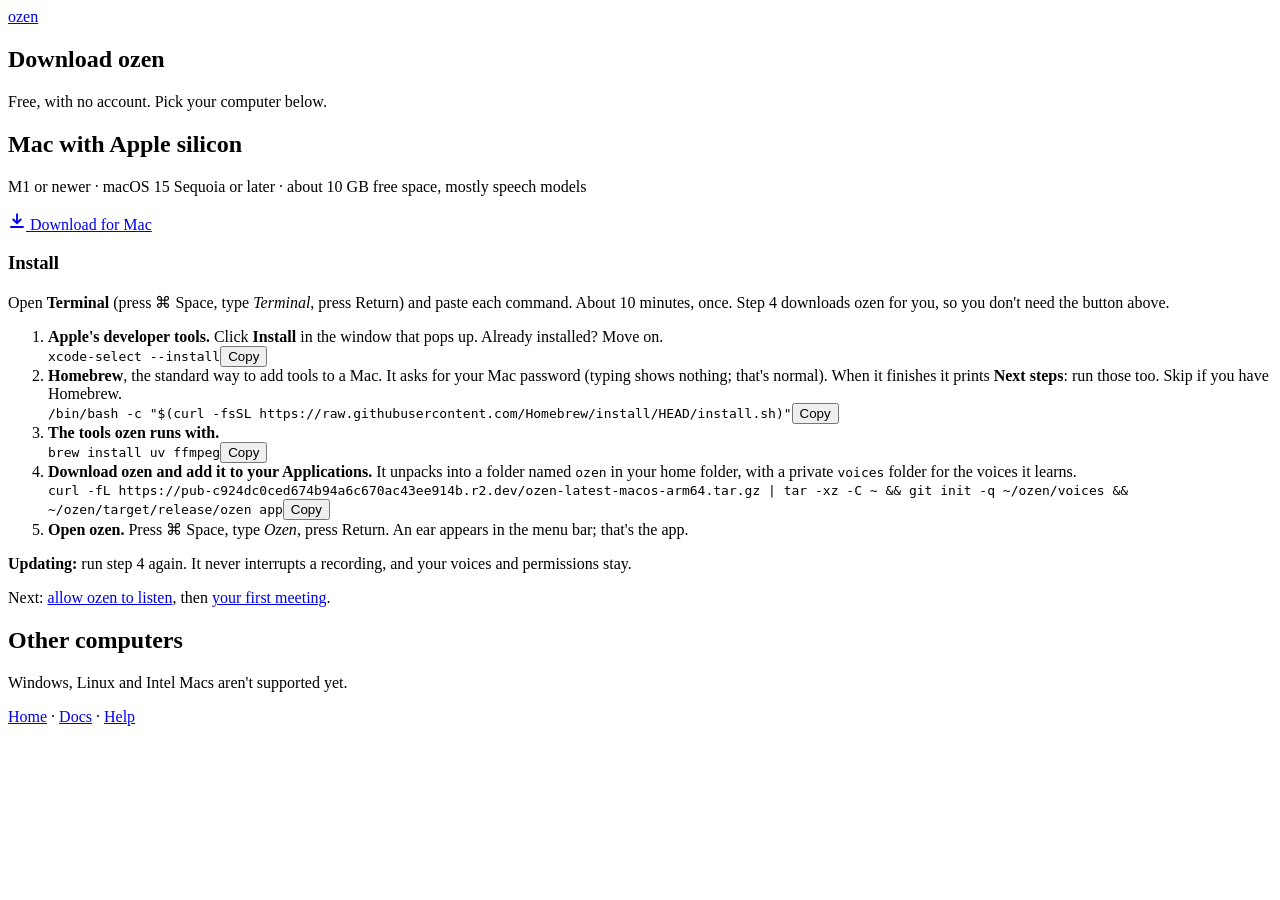
==== public/download/index.html @ f6161204 "Add a /download page that owns download and install steps The landing CTA goes there; each platform " ====
<!doctype html>
<html lang="en">
<head>
<meta charset="utf-8">
<meta name="viewport" content="width=device-width, initial-scale=1">
<title>Download ozen</title>
<meta name="description" content="Download ozen, the free private meeting copilot, and install it in about 10 minutes.">
<link rel="icon" href="/favicon.svg" type="image/svg+xml">
<link rel="preconnect" href="https://fonts.googleapis.com">
<link rel="preconnect" href="https://fonts.gstatic.com" crossorigin>
<link href="https://fonts.googleapis.com/css2?family=Rubik:wght@400;500;700&display=swap" rel="stylesheet">
<link rel="stylesheet" href="/style.css">
</head>
<body>
<main>
	<section class="hero">
		<a class="logo" href="/"><img src="/favicon.svg" alt="">ozen</a>
		<h1>Download ozen</h1>
		<p class="lead">Free, with no account. Pick your computer below.</p>
	</section>

	<!-- ponytail: one section per platform; add a platform picker when there's a second one -->
	<section id="macos-arm64">
		<h2>Mac with Apple silicon</h2>
		<p class="note">M1 or newer · macOS 15 Sequoia or later · about 10 GB free space, mostly speech models</p>
		<div class="cta">
			<a class="btn" href="https://pub-c924dc0ced674b94a6c670ac43ee914b.r2.dev/ozen-latest-macos-arm64.tar.gz" download>
				<svg width="18" height="18" viewBox="0 0 24 24" fill="none" stroke="currentColor" stroke-width="2.5" stroke-linecap="round" aria-hidden="true"><path d="M12 3v12m-5-5 5 5 5-5M4 20h16"/></svg>
				Download for Mac
			</a>
		</div>

		<h3 id="install">Install</h3>
		<p>Open <b>Terminal</b> (press ⌘ Space, type <i>Terminal</i>, press Return) and paste each command. About 10 minutes, once.
			Step 4 downloads ozen for you, so you don't need the button above.</p>
		<ol>
			<li><b>Apple's developer tools.</b> Click <b>Install</b> in the window that pops up. Already installed? Move on.
				<div class="cmd"><code>xcode-select --install</code><button type="button">Copy</button></div></li>
			<li><b>Homebrew</b>, the standard way to add tools to a Mac. It asks for your Mac password (typing shows nothing; that's normal).
				When it finishes it prints <b>Next steps</b>: run those too. Skip if you have Homebrew.
				<div class="cmd"><code>/bin/bash -c "$(curl -fsSL https://raw.githubusercontent.com/Homebrew/install/HEAD/install.sh)"</code><button type="button">Copy</button></div></li>
			<li><b>The tools ozen runs with.</b>
				<div class="cmd"><code>brew install uv ffmpeg</code><button type="button">Copy</button></div></li>
			<li><b>Download ozen and add it to your Applications.</b> It unpacks into a folder named <code>ozen</code> in your home folder,
				with a private <code>voices</code> folder for the voices it learns.
				<div class="cmd"><code>curl -fL https://pub-c924dc0ced674b94a6c670ac43ee914b.r2.dev/ozen-latest-macos-arm64.tar.gz | tar -xz -C ~ && git init -q ~/ozen/voices && ~/ozen/target/release/ozen app</code><button type="button">Copy</button></div></li>
			<li><b>Open ozen.</b> Press ⌘ Space, type <i>Ozen</i>, press Return. An ear appears in the menu bar; that's the app.</li>
		</ol>
		<p id="update"><b>Updating:</b> run step 4 again. It never interrupts a recording, and your voices and permissions stay.</p>
		<p>Next: <a href="https://docs.ozenhq.com/start/install/#allow-ozen-to-listen">allow ozen to listen</a>, then
			<a href="https://docs.ozenhq.com/start/first-meeting/">your first meeting</a>.</p>
	</section>

	<h2>Other computers</h2>
	<p>Windows, Linux and Intel Macs aren't supported yet.</p>
</main>
<footer>
	<a href="/">Home</a> ·
	<a href="https://docs.ozenhq.com">Docs</a> ·
	<a href="https://docs.ozenhq.com/help/troubleshooting/">Help</a>
</footer>
<script>
for (const b of document.querySelectorAll('.cmd button')) {
	b.onclick = async () => {
		await navigator.clipboard.writeText(b.previousElementSibling.textContent);
		b.textContent = 'Copied';
		setTimeout(() => (b.textContent = 'Copy'), 1500);
	};
}
</script>
</body>
</html>
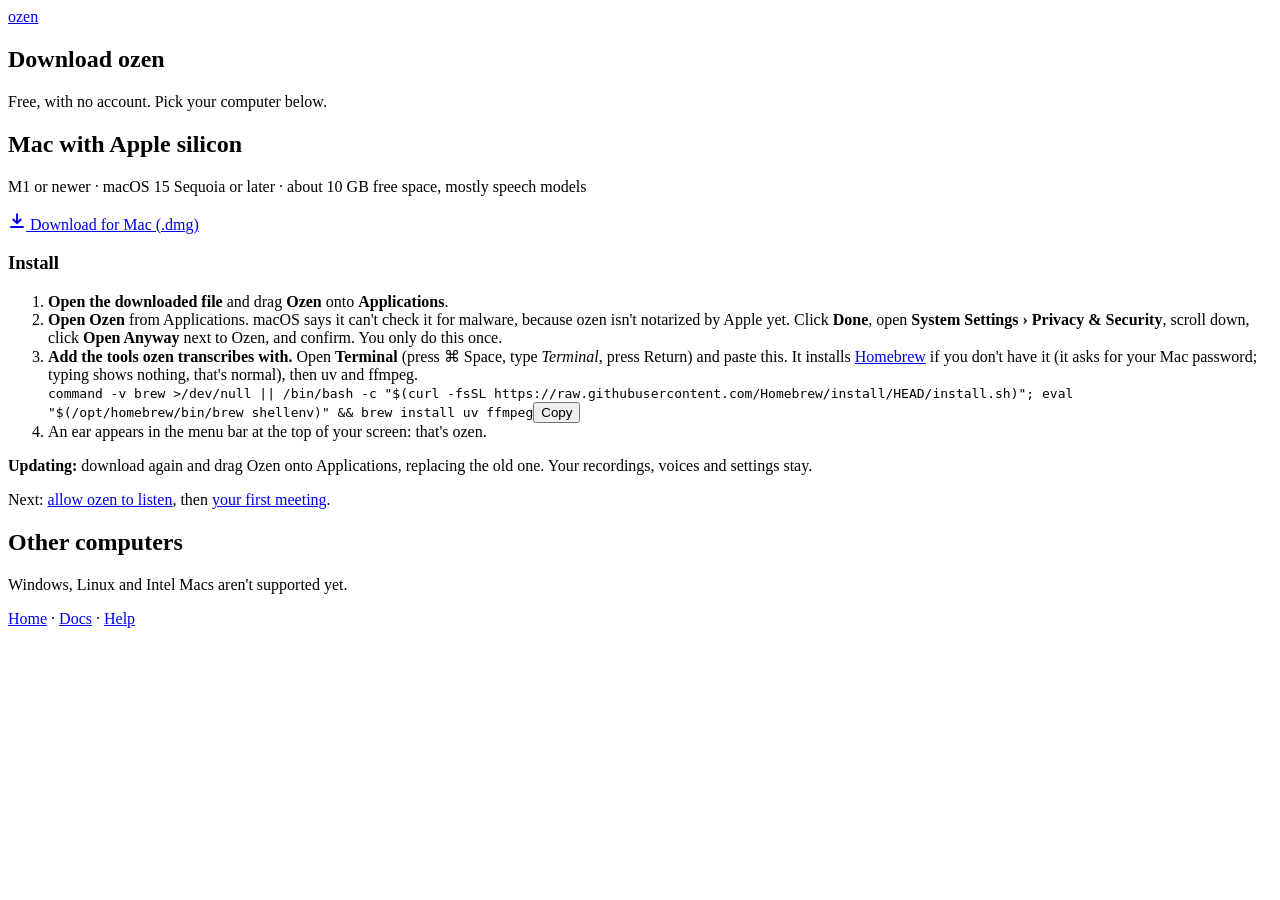
==== commit c754e3a3: "Download the DMG instead of the tarball ozen releases a drag-to-Applications DMG since ozenhq/ozen#8" ====
--- a/public/download/index.html
+++ b/public/download/index.html
@@ -24,29 +24,26 @@
 		<h2>Mac with Apple silicon</h2>
 		<p class="note">M1 or newer · macOS 15 Sequoia or later · about 10 GB free space, mostly speech models</p>
 		<div class="cta">
-			<a class="btn" href="https://pub-c924dc0ced674b94a6c670ac43ee914b.r2.dev/ozen-latest-macos-arm64.tar.gz" download>
+			<a class="btn" href="https://pub-c924dc0ced674b94a6c670ac43ee914b.r2.dev/ozen-latest-macos-arm64.dmg">
 				<svg width="18" height="18" viewBox="0 0 24 24" fill="none" stroke="currentColor" stroke-width="2.5" stroke-linecap="round" aria-hidden="true"><path d="M12 3v12m-5-5 5 5 5-5M4 20h16"/></svg>
-				Download for Mac
+				Download for Mac (.dmg)
 			</a>
 		</div>
 
 		<h3 id="install">Install</h3>
-		<p>Open <b>Terminal</b> (press ⌘ Space, type <i>Terminal</i>, press Return) and paste each command. About 10 minutes, once.
-			Step 4 downloads ozen for you, so you don't need the button above.</p>
 		<ol>
-			<li><b>Apple's developer tools.</b> Click <b>Install</b> in the window that pops up. Already installed? Move on.
-				<div class="cmd"><code>xcode-select --install</code><button type="button">Copy</button></div></li>
-			<li><b>Homebrew</b>, the standard way to add tools to a Mac. It asks for your Mac password (typing shows nothing; that's normal).
-				When it finishes it prints <b>Next steps</b>: run those too. Skip if you have Homebrew.
-				<div class="cmd"><code>/bin/bash -c "$(curl -fsSL https://raw.githubusercontent.com/Homebrew/install/HEAD/install.sh)"</code><button type="button">Copy</button></div></li>
-			<li><b>The tools ozen runs with.</b>
-				<div class="cmd"><code>brew install uv ffmpeg</code><button type="button">Copy</button></div></li>
-			<li><b>Download ozen and add it to your Applications.</b> It unpacks into a folder named <code>ozen</code> in your home folder,
-				with a private <code>voices</code> folder for the voices it learns.
-				<div class="cmd"><code>curl -fL https://pub-c924dc0ced674b94a6c670ac43ee914b.r2.dev/ozen-latest-macos-arm64.tar.gz | tar -xz -C ~ && git init -q ~/ozen/voices && ~/ozen/target/release/ozen app</code><button type="button">Copy</button></div></li>
-			<li><b>Open ozen.</b> Press ⌘ Space, type <i>Ozen</i>, press Return. An ear appears in the menu bar; that's the app.</li>
+			<li><b>Open the downloaded file</b> and drag <b>Ozen</b> onto <b>Applications</b>.</li>
+			<li><b>Open Ozen</b> from Applications. macOS says it can't check it for malware, because ozen isn't
+				notarized by Apple yet. Click <b>Done</b>, open <b>System Settings › Privacy &amp; Security</b>, scroll down,
+				click <b>Open Anyway</b> next to Ozen, and confirm. You only do this once.</li>
+			<li><b>Add the tools ozen transcribes with.</b> Open <b>Terminal</b> (press ⌘ Space, type <i>Terminal</i>, press Return)
+				and paste this. It installs <a href="https://brew.sh">Homebrew</a> if you don't have it (it asks for your Mac
+				password; typing shows nothing, that's normal), then uv and ffmpeg.
+				<div class="cmd"><code>command -v brew >/dev/null || /bin/bash -c "$(curl -fsSL https://raw.githubusercontent.com/Homebrew/install/HEAD/install.sh)"; eval "$(/opt/homebrew/bin/brew shellenv)" && brew install uv ffmpeg</code><button type="button">Copy</button></div></li>
+			<li>An ear appears in the menu bar at the top of your screen: that's ozen.</li>
 		</ol>
-		<p id="update"><b>Updating:</b> run step 4 again. It never interrupts a recording, and your voices and permissions stay.</p>
+		<p id="update"><b>Updating:</b> download again and drag Ozen onto Applications, replacing the old one.
+			Your recordings, voices and settings stay.</p>
 		<p>Next: <a href="https://docs.ozenhq.com/start/install/#allow-ozen-to-listen">allow ozen to listen</a>, then
 			<a href="https://docs.ozenhq.com/start/first-meeting/">your first meeting</a>.</p>
 	</section>
